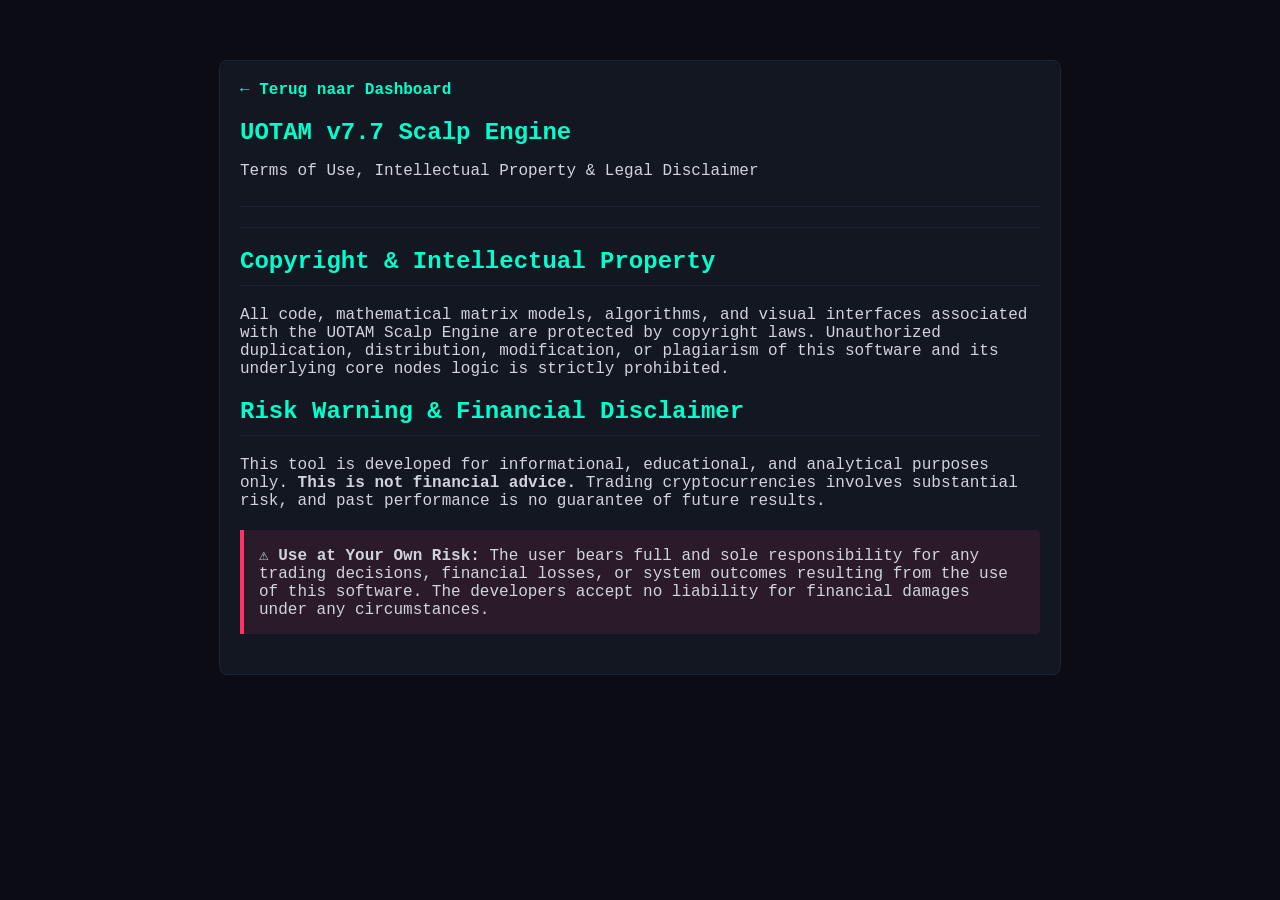
==== about.html @ f9ba8233 "Create about.html" ====
<!DOCTYPE html>
<html lang="nl">
<head>
    <meta charset="UTF-8">
    <meta name="viewport" content="width=device-width, initial-scale=1.0">
    <title>About & Disclaimer - UOTAM Matrix</title>
    <link rel="stylesheet" href="style.css">
    <style>
        /* Extra styling specifiek voor de layout van deze pagina */
        .content-container {
            max-width: 800px;
            margin: 40px auto;
            padding: 20px;
            background: #131722;
            border: 1px solid #1f2233;
            border-radius: 8px;
            color: #d1d4dc;
        }
        h2 { color: #00ffcc; border-bottom: 1px solid #1f2233; padding-bottom: 10px; }
        .warning-box {
            background: rgba(255, 51, 102, 0.1);
            border-left: 4px solid #ff3366;
            padding: 15px;
            margin: 20px 0;
            border-radius: 0 4px 4px 0;
        }
        .btn-back {
            display: inline-block;
            margin-bottom: 20px;
            color: #00ffcc;
            text-decoration: none;
            font-weight: bold;
        }
        .btn-back:hover { text-decoration: underline; }
    </style>
</head>
<body>
    <div class="content-container">
        <a href="index.html" class="btn-back">← Terug naar Dashboard</a>
        
        <header>
            <h1>UOTAM v7.7 Scalp Engine</h1>
            <p>Terms of Use, Intellectual Property & Legal Disclaimer</p>
        </header>

        <hr style="border: 0; border-top: 1px solid #1f2233; margin: 20px 0;">

        <section>
            <h2>Copyright & Intellectual Property</h2>
            <p>All code, mathematical matrix models, algorithms, and visual interfaces associated with the UOTAM Scalp Engine are protected by copyright laws. Unauthorized duplication, distribution, modification, or plagiarism of this software and its underlying core nodes logic is strictly prohibited.</p>
        </section>

        <section>
            <h2>Risk Warning & Financial Disclaimer</h2>
            <p>This tool is developed for informational, educational, and analytical purposes only. <strong>This is not financial advice.</strong> Trading cryptocurrencies involves substantial risk, and past performance is no guarantee of future results.</p>
            
            <div class="warning-box">
                <strong>⚠️ Use at Your Own Risk:</strong> The user bears full and sole responsibility for any trading decisions, financial losses, or system outcomes resulting from the use of this software. The developers accept no liability for financial damages under any circumstances.
            </div>
        </section>
    </div>
</body>
</html>
---- style.css ----
body {
    background-color: #0c0d14;
    color: #ffffff;
    font-family: 'Courier New', Courier, monospace;
    margin: 0;
    padding: 20px;
}

#dashboard {
    max-width: 1400px;
    margin: 0 auto;
}

header {
    margin-bottom: 20px;
    border-bottom: 1px solid #1f2233;
    padding-bottom: 10px;
}

h1 {
    margin: 0;
    font-size: 24px;
    color: #00ffcc;
}

.live-dot {
    height: 10px;
    width: 10px;
    background-color: #ff3366;
    border-radius: 50%;
    display: inline-block;
    animation: blink 1s infinite;
}

@keyframes blink {
    50% { opacity: 0; }
}

#chart-container {
    width: 100%;
    height: 600px;
    background-color: #131722;
    border: 1px solid #1f2233;
    border-radius: 4px;
}

#info-panel {
    display: flex;
    gap: 20px;
    margin-top: 20px;
}

.card {
    flex: 1;
    background-color: #131722;
    border: 1px solid #1f2233;
    padding: 15px;
    border-radius: 4px;
}

.card h3 {
    margin-top: 0;
    color: #8f94a5;
    font-size: 14px;
}

.card p {
    font-size: 18px;
    font-weight: bold;
    color: #00ffcc;
    margin: 5px 0 0 0;
}
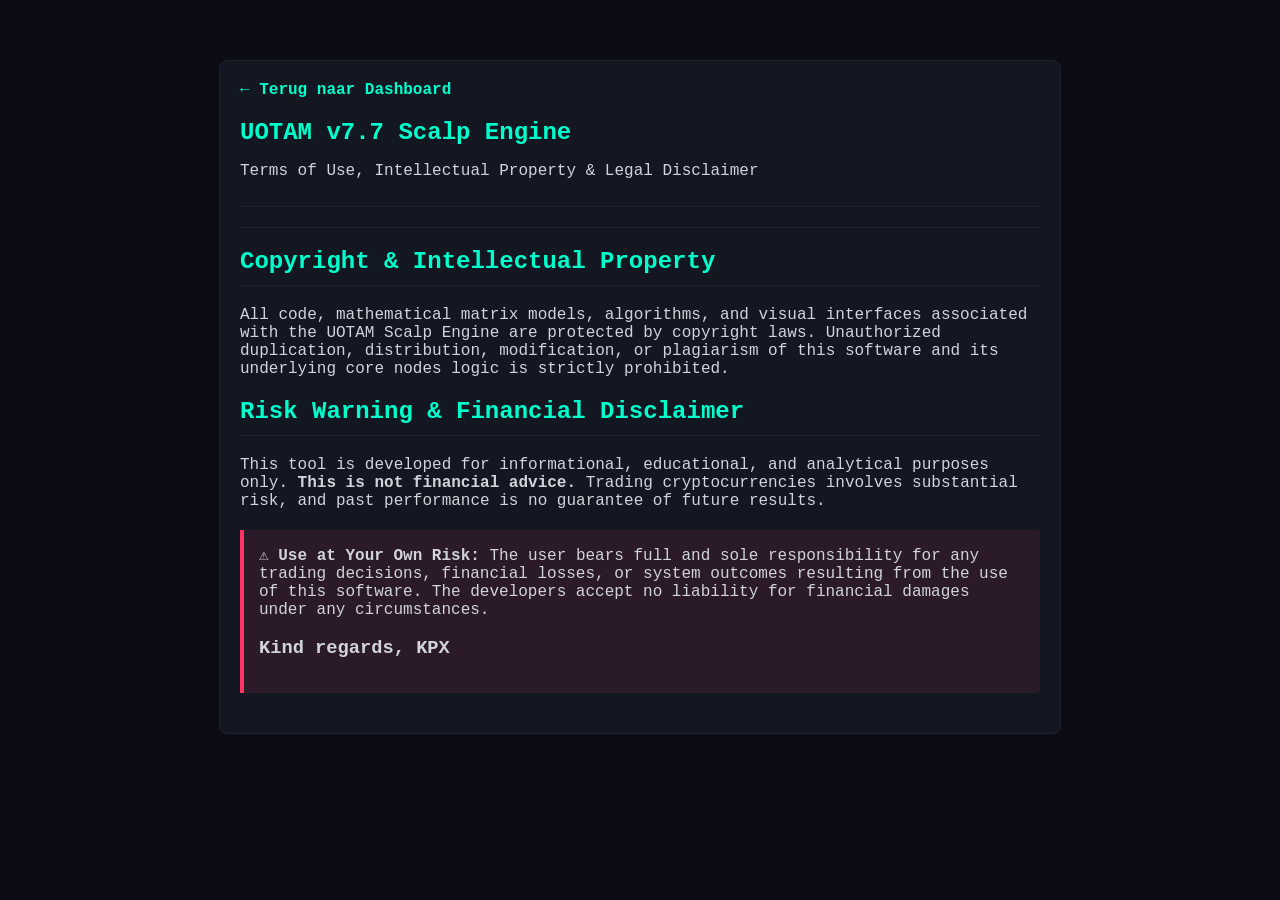
==== commit f35b4231: "Update about.html" ====
--- a/about.html
+++ b/about.html
@@ -56,6 +56,7 @@
             
             <div class="warning-box">
                 <strong>⚠️ Use at Your Own Risk:</strong> The user bears full and sole responsibility for any trading decisions, financial losses, or system outcomes resulting from the use of this software. The developers accept no liability for financial damages under any circumstances.
+                <h3>Kind regards, KPX</h3>
             </div>
         </section>
     </div>
